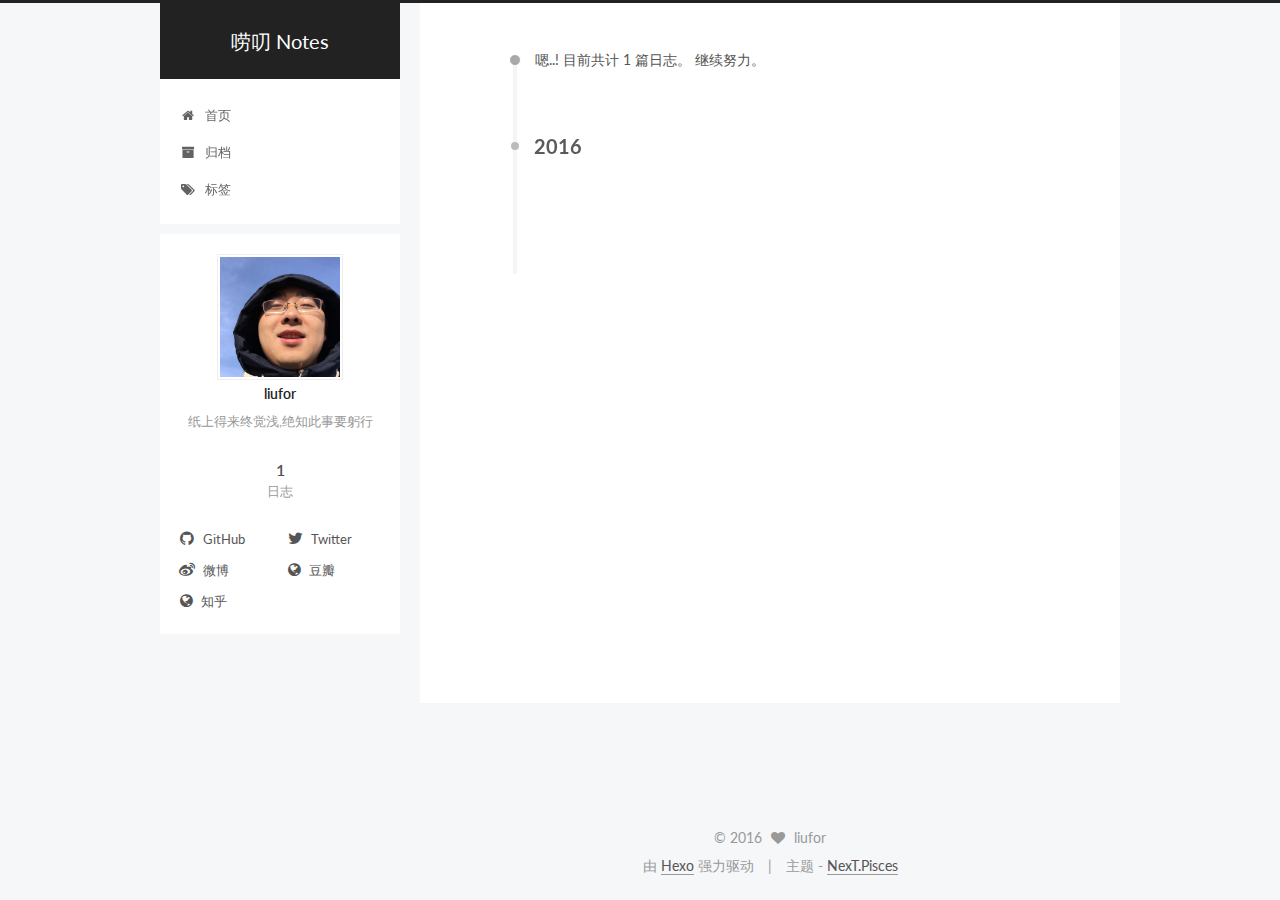
==== archives/index.html @ 779948fc "Site updated: 2016-05-23 13:42:53" ====
<!doctype html>



  


<html class="theme-next pisces use-motion">
<head>
  <meta charset="UTF-8"/>
<meta http-equiv="X-UA-Compatible" content="IE=edge,chrome=1" />
<meta name="viewport" content="width=device-width, initial-scale=1, maximum-scale=1"/>



<meta http-equiv="Cache-Control" content="no-transform" />
<meta http-equiv="Cache-Control" content="no-siteapp" />












  
  
  <link href="/vendors/fancybox/source/jquery.fancybox.css?v=2.1.5" rel="stylesheet" type="text/css" />




  
  
  
  

  
    
    
  

  

  

  

  

  
    
    
    <link href="//fonts.googleapis.com/css?family=Lato:300,300italic,400,400italic,700,700italic&subset=latin,latin-ext" rel="stylesheet" type="text/css">
  






<link href="/vendors/font-awesome/css/font-awesome.min.css?v=4.4.0" rel="stylesheet" type="text/css" />

<link href="/css/main.css?v=5.0.1" rel="stylesheet" type="text/css" />


  <meta name="keywords" content="Hexo, NexT" />








  <link rel="shortcut icon" type="image/x-icon" href="/favicon.ico?v=5.0.1" />






<meta name="description" content="纸上得来终觉浅,绝知此事要躬行">
<meta property="og:type" content="website">
<meta property="og:title" content="唠叨 Notes">
<meta property="og:url" content="http://yoursite.com/archives/index.html">
<meta property="og:site_name" content="唠叨 Notes">
<meta property="og:description" content="纸上得来终觉浅,绝知此事要躬行">
<meta name="twitter:card" content="summary">
<meta name="twitter:title" content="唠叨 Notes">
<meta name="twitter:description" content="纸上得来终觉浅,绝知此事要躬行">



<script type="text/javascript" id="hexo.configuration">
  var NexT = window.NexT || {};
  var CONFIG = {
    scheme: 'Pisces',
    sidebar: {"position":"left","display":"post"},
    fancybox: true,
    motion: true,
    duoshuo: {
      userId: 0,
      author: '博主'
    }
  };
</script>

  <title> 归档 | 唠叨 Notes </title>
</head>

<body itemscope itemtype="http://schema.org/WebPage" lang="zh-Hans">

  










  
  
    
  

  <div class="container one-collumn sidebar-position-left  page-archive  ">
    <div class="headband"></div>

    <header id="header" class="header" itemscope itemtype="http://schema.org/WPHeader">
      <div class="header-inner"><div class="site-meta ">
  

  <div class="custom-logo-site-title">
    <a href="/"  class="brand" rel="start">
      <span class="logo-line-before"><i></i></span>
      <span class="site-title">唠叨 Notes</span>
      <span class="logo-line-after"><i></i></span>
    </a>
  </div>
  <p class="site-subtitle"></p>
</div>

<div class="site-nav-toggle">
  <button>
    <span class="btn-bar"></span>
    <span class="btn-bar"></span>
    <span class="btn-bar"></span>
  </button>
</div>

<nav class="site-nav">
  

  
    <ul id="menu" class="menu">
      
        
        <li class="menu-item menu-item-home">
          <a href="/" rel="section">
            
              <i class="menu-item-icon fa fa-fw fa-home"></i> <br />
            
            首页
          </a>
        </li>
      
        
        <li class="menu-item menu-item-archives">
          <a href="/archives" rel="section">
            
              <i class="menu-item-icon fa fa-fw fa-archive"></i> <br />
            
            归档
          </a>
        </li>
      
        
        <li class="menu-item menu-item-tags">
          <a href="/tags" rel="section">
            
              <i class="menu-item-icon fa fa-fw fa-tags"></i> <br />
            
            标签
          </a>
        </li>
      

      
    </ul>
  

  
</nav>

 </div>
    </header>

    <main id="main" class="main">
      <div class="main-inner">
        <div class="content-wrap">
          <div id="content" class="content">
            

  <section id="posts" class="posts-collapse">
    <span class="archive-move-on"></span>

    <span class="archive-page-counter">
      
      
      
        
      
      嗯..! 目前共计 1 篇日志。 继续努力。
    </span>

    

      
      
      

      
        
        <div class="collection-title">
          <h2 class="archive-year motion-element" id="archive-year-2016">2016</h2>
        </div>
      
      

      

  <article class="post post-type-normal" itemscope itemtype="http://schema.org/Article">
    <header class="post-header">

      <h1 class="post-title">
        
            <a class="post-title-link" href="/2016/05/23/hello-world/" itemprop="url">
              
                <span itemprop="name">Hello World</span>
              
            </a>
        
      </h1>

      <div class="post-meta">
        <time class="post-time" itemprop="dateCreated"
              datetime="2016-05-23T12:41:35+08:00"
              content="2016-05-23" >
          05-23
        </time>
      </div>

    </header>
  </article>



    

  </section>

  



          </div>
          


          

        </div>
        
          
  
  <div class="sidebar-toggle">
    <div class="sidebar-toggle-line-wrap">
      <span class="sidebar-toggle-line sidebar-toggle-line-first"></span>
      <span class="sidebar-toggle-line sidebar-toggle-line-middle"></span>
      <span class="sidebar-toggle-line sidebar-toggle-line-last"></span>
    </div>
  </div>

  <aside id="sidebar" class="sidebar">
    <div class="sidebar-inner">

      

      

      <section class="site-overview sidebar-panel  sidebar-panel-active ">
        <div class="site-author motion-element" itemprop="author" itemscope itemtype="http://schema.org/Person">
          <img class="site-author-image" itemprop="image"
               src="/images/avatar.jpg"
               alt="liufor" />
          <p class="site-author-name" itemprop="name">liufor</p>
          <p class="site-description motion-element" itemprop="description">纸上得来终觉浅,绝知此事要躬行</p>
        </div>
        <nav class="site-state motion-element">
          <div class="site-state-item site-state-posts">
            <a href="/archives">
              <span class="site-state-item-count">1</span>
              <span class="site-state-item-name">日志</span>
            </a>
          </div>

          

          

        </nav>

        

        <div class="links-of-author motion-element">
          
            
              <span class="links-of-author-item">
                <a href="https://github.com/liufor" target="_blank" title="GitHub">
                  
                    <i class="fa fa-fw fa-github"></i>
                  
                  GitHub
                </a>
              </span>
            
              <span class="links-of-author-item">
                <a href="https://twitter.com/liujunhong" target="_blank" title="Twitter">
                  
                    <i class="fa fa-fw fa-twitter"></i>
                  
                  Twitter
                </a>
              </span>
            
              <span class="links-of-author-item">
                <a href="http://weibo.com/liufor" target="_blank" title="微博">
                  
                    <i class="fa fa-fw fa-weibo"></i>
                  
                  微博
                </a>
              </span>
            
              <span class="links-of-author-item">
                <a href="http://douban.com/people/liufor" target="_blank" title="豆瓣">
                  
                    <i class="fa fa-fw fa-globe"></i>
                  
                  豆瓣
                </a>
              </span>
            
              <span class="links-of-author-item">
                <a href="http://www.zhihu.com/people/liufor" target="_blank" title="知乎">
                  
                    <i class="fa fa-fw fa-globe"></i>
                  
                  知乎
                </a>
              </span>
            
          
        </div>

        
        

        
        

      </section>

      

    </div>
  </aside>


        
      </div>
    </main>

    <footer id="footer" class="footer">
      <div class="footer-inner">
        <div class="copyright" >
  
  &copy; 
  <span itemprop="copyrightYear">2016</span>
  <span class="with-love">
    <i class="fa fa-heart"></i>
  </span>
  <span class="author" itemprop="copyrightHolder">liufor</span>
</div>

<div class="powered-by">
  由 <a class="theme-link" href="http://hexo.io">Hexo</a> 强力驱动
</div>

<div class="theme-info">
  主题 -
  <a class="theme-link" href="https://github.com/iissnan/hexo-theme-next">
    NexT.Pisces
  </a>
</div>

        

        
      </div>
    </footer>

    <div class="back-to-top">
      <i class="fa fa-arrow-up"></i>
    </div>
  </div>

  

<script type="text/javascript">
  if (Object.prototype.toString.call(window.Promise) !== '[object Function]') {
    window.Promise = null;
  }
</script>









  



  
  <script type="text/javascript" src="/vendors/jquery/index.js?v=2.1.3"></script>

  
  <script type="text/javascript" src="/vendors/fastclick/lib/fastclick.min.js?v=1.0.6"></script>

  
  <script type="text/javascript" src="/vendors/jquery_lazyload/jquery.lazyload.js?v=1.9.7"></script>

  
  <script type="text/javascript" src="/vendors/velocity/velocity.min.js?v=1.2.1"></script>

  
  <script type="text/javascript" src="/vendors/velocity/velocity.ui.min.js?v=1.2.1"></script>

  
  <script type="text/javascript" src="/vendors/fancybox/source/jquery.fancybox.pack.js?v=2.1.5"></script>


  


  <script type="text/javascript" src="/js/src/utils.js?v=5.0.1"></script>

  <script type="text/javascript" src="/js/src/motion.js?v=5.0.1"></script>



  
  


  <script type="text/javascript" src="/js/src/affix.js?v=5.0.1"></script>

  <script type="text/javascript" src="/js/src/schemes/pisces.js?v=5.0.1"></script>



  
  
    <script type="text/javascript" id="motion.page.archive">
      $('.archive-year').velocity('transition.slideLeftIn');
    </script>
  


  


  <script type="text/javascript" src="/js/src/bootstrap.js?v=5.0.1"></script>



  

  
    
  

  <script type="text/javascript">
    var duoshuoQuery = {short_name:"liufor"};
    (function() {
      var ds = document.createElement('script');
      ds.type = 'text/javascript';ds.async = true;
      ds.id = 'duoshuo-script';
      ds.src = (document.location.protocol == 'https:' ? 'https:' : 'http:') + '//static.duoshuo.com/embed.js';
      ds.charset = 'UTF-8';
      (document.getElementsByTagName('head')[0]
      || document.getElementsByTagName('body')[0]).appendChild(ds);
    })();
  </script>

  
    
  





  
  
  

  

  
  <script src="https://cdn1.lncld.net/static/js/av-core-mini-0.6.1.js"></script>
  <script>AV.initialize("e6efwPnNE2rnSgEHkkQejJcp-gzGzoHsz", "sFxfyaEpUtBi0nW5yn5SyYTb");</script>
  <script>
    function showTime(Counter) {
      var query = new AV.Query(Counter);
      var entries = [];
      var $visitors = $(".leancloud_visitors");

      $visitors.each(function () {
        entries.push( $(this).attr("id").trim() );
      });

      query.containedIn('url', entries);
      query.find()
        .done(function (results) {
          var COUNT_CONTAINER_REF = '.leancloud-visitors-count';

          if (results.length === 0) {
            $visitors.find(COUNT_CONTAINER_REF).text(0);
            return;
          }

          for (var i = 0; i < results.length; i++) {
            var item = results[i];
            var url = item.get('url');
            var time = item.get('time');
            var element = document.getElementById(url);

            $(element).find(COUNT_CONTAINER_REF).text(time);
          }
        })
        .fail(function (object, error) {
          console.log("Error: " + error.code + " " + error.message);
        });
    }

    function addCount(Counter) {
      var $visitors = $(".leancloud_visitors");
      var url = $visitors.attr('id').trim();
      var title = $visitors.attr('data-flag-title').trim();
      var query = new AV.Query(Counter);

      query.equalTo("url", url);
      query.find({
        success: function(results) {
          if (results.length > 0) {
            var counter = results[0];
            counter.fetchWhenSave(true);
            counter.increment("time");
            counter.save(null, {
              success: function(counter) {
                var $element = $(document.getElementById(url));
                $element.find('.leancloud-visitors-count').text(counter.get('time'));
              },
              error: function(counter, error) {
                console.log('Failed to save Visitor num, with error message: ' + error.message);
              }
            });
          } else {
            var newcounter = new Counter();
            /* Set ACL */
            var acl = new AV.ACL();
            acl.setPublicReadAccess(true);
            acl.setPublicWriteAccess(true);
            newcounter.setACL(acl);
            /* End Set ACL */
            newcounter.set("title", title);
            newcounter.set("url", url);
            newcounter.set("time", 1);
            newcounter.save(null, {
              success: function(newcounter) {
                var $element = $(document.getElementById(url));
                $element.find('.leancloud-visitors-count').text(newcounter.get('time'));
              },
              error: function(newcounter, error) {
                console.log('Failed to create');
              }
            });
          }
        },
        error: function(error) {
          console.log('Error:' + error.code + " " + error.message);
        }
      });
    }

    $(function() {
      var Counter = AV.Object.extend("Counter");
      if ($('.leancloud_visitors').length == 1) {
        addCount(Counter);
      } else if ($('.post-title-link').length > 1) {
        showTime(Counter);
      }
    });
  </script>



  

</body>
</html>
---- css/main.css ----
/* normalize.css v3.0.2 | MIT License | git.io/normalize */
html {
  font-family: sans-serif; /* 1 */
  -ms-text-size-adjust: 100%; /* 2 */
  -webkit-text-size-adjust: 100%; /* 2 */
}
body {
  margin: 0;
}
article,
aside,
details,
figcaption,
figure,
footer,
header,
hgroup,
main,
menu,
nav,
section,
summary {
  display: block;
}
audio,
canvas,
progress,
video {
  display: inline-block; /* 1 */
  vertical-align: baseline; /* 2 */
}
audio:not([controls]) {
  display: none;
  height: 0;
}
[hidden],
template {
  display: none;
}
a {
  background-color: transparent;
}
a:active,
a:hover {
  outline: 0;
}
abbr[title] {
  border-bottom: 1px dotted;
}
b,
strong {
  font-weight: bold;
}
dfn {
  font-style: italic;
}
h1 {
  font-size: 2em;
  margin: 0.67em 0;
}
mark {
  background: #ff0;
  color: #000;
}
small {
  font-size: 80%;
}
sub,
sup {
  font-size: 75%;
  line-height: 0;
  position: relative;
  vertical-align: baseline;
}
sup {
  top: -0.5em;
}
sub {
  bottom: -0.25em;
}
img {
  border: 0;
}
svg:not(:root) {
  overflow: hidden;
}
figure {
  margin: 1em 40px;
}
hr {
  -moz-box-sizing: content-box;
  box-sizing: content-box;
  height: 0;
}
pre {
  overflow: auto;
}
code,
kbd,
pre,
samp {
  font-family: monospace, monospace;
  font-size: 1em;
}
button,
input,
optgroup,
select,
textarea {
  color: inherit; /* 1 */
  font: inherit; /* 2 */
  margin: 0; /* 3 */
}
button {
  overflow: visible;
}
button,
select {
  text-transform: none;
}
button,
html input[type="button"],
input[type="reset"],
input[type="submit"] {
  -webkit-appearance: button; /* 2 */
  cursor: pointer; /* 3 */
}
button[disabled],
html input[disabled] {
  cursor: default;
}
button::-moz-focus-inner,
input::-moz-focus-inner {
  border: 0;
  padding: 0;
}
input {
  line-height: normal;
}
input[type="checkbox"],
input[type="radio"] {
  box-sizing: border-box; /* 1 */
  padding: 0; /* 2 */
}
input[type="number"]::-webkit-inner-spin-button,
input[type="number"]::-webkit-outer-spin-button {
  height: auto;
}
input[type="search"] {
  -webkit-appearance: textfield; /* 1 */
  -moz-box-sizing: content-box;
  -webkit-box-sizing: content-box; /* 2 */
  box-sizing: content-box;
}
input[type="search"]::-webkit-search-cancel-button,
input[type="search"]::-webkit-search-decoration {
  -webkit-appearance: none;
}
fieldset {
  border: 1px solid #c0c0c0;
  margin: 0 2px;
  padding: 0.35em 0.625em 0.75em;
}
legend {
  border: 0; /* 1 */
  padding: 0; /* 2 */
}
textarea {
  overflow: auto;
}
optgroup {
  font-weight: bold;
}
table {
  border-collapse: collapse;
  border-spacing: 0;
}
td,
th {
  padding: 0;
}
::selection {
  background: #262a30;
  color: #fff;
}
body {
  position: relative;
  font-family: 'Lato', "PingFang SC", "Microsoft YaHei", sans-serif;
  font-size: 14px;
  line-height: 2;
  color: #555;
  background: #fff;
}
@media (max-width: 767px) {
  body {
    padding-right: 0 !important;
  }
}
@media (min-width: 768px) and (max-width: 991px) {
  body {
    padding-right: 0 !important;
  }
}
@media (min-width: 1600px) {
  body {
    font-size: 16px;
  }
}
h1,
h2,
h3,
h4,
h5,
h6 {
  margin: 0;
  padding: 0;
  font-weight: bold;
  line-height: 1.5;
  font-family: 'Lato', "PingFang SC", "Microsoft YaHei", sans-serif;
}
h2,
h3,
h4,
h5,
h6 {
  margin: 20px 0 15px;
}
h1 {
  font-size: 22px;
}
@media (max-width: 767px) {
  h1 {
    font-size: 18px;
  }
}
h2 {
  font-size: 20px;
}
@media (max-width: 767px) {
  h2 {
    font-size: 16px;
  }
}
h3 {
  font-size: 18px;
}
@media (max-width: 767px) {
  h3 {
    font-size: 14px;
  }
}
h4 {
  font-size: 16px;
}
@media (max-width: 767px) {
  h4 {
    font-size: 12px;
  }
}
h5 {
  font-size: 14px;
}
@media (max-width: 767px) {
  h5 {
    font-size: 10px;
  }
}
h6 {
  font-size: 12px;
}
@media (max-width: 767px) {
  h6 {
    font-size: 8px;
  }
}
p {
  margin: 0 0 25px 0;
}
a {
  color: #555;
  text-decoration: none;
  border-bottom: 1px solid #999;
  word-wrap: break-word;
}
a:hover {
  color: #222;
  border-bottom-color: #222;
}
ul {
  list-style: none;
}
blockquote {
  margin: 0;
  padding: 0;
}
img {
  display: block;
  margin: auto;
  max-width: 100%;
  height: auto;
}
hr {
  margin: 40px 0;
  height: 3px;
  border: none;
  background-color: #ddd;
  background-image: repeating-linear-gradient(-45deg, #fff, #fff 4px, transparent 4px, transparent 8px);
}
blockquote {
  padding: 0 15px;
  color: #666;
  border-left: 4px solid #ddd;
}
blockquote cite::before {
  content: "-";
  padding: 0 5px;
}
dt {
  font-weight: 700;
}
dd {
  margin: 0;
  padding: 0;
}
.text-left {
  text-align: left;
}
.text-center {
  text-align: center;
}
.text-right {
  text-align: right;
}
.text-justify {
  text-align: justify;
}
.text-nowrap {
  white-space: nowrap;
}
.text-lowercase {
  text-transform: lowercase;
}
.text-uppercase {
  text-transform: uppercase;
}
.text-capitalize {
  text-transform: capitalize;
}
.center-block {
  display: block;
  margin-left: auto;
  margin-right: auto;
}
.clearfix:before,
.clearfix:after {
  content: " ";
  display: table;
}
.clearfix:after {
  clear: both;
}
.pullquote {
  width: 45%;
}
.pullquote.left {
  float: left;
  margin-left: 5px;
  margin-right: 10px;
}
.pullquote.right {
  float: right;
  margin-left: 10px;
  margin-right: 5px;
}
.affix.affix.affix {
  position: fixed;
}
.translation {
  margin-top: -20px;
  font-size: 14px;
  color: #999;
}
.scrollbar-measure {
  width: 100px;
  height: 100px;
  overflow: scroll;
  position: absolute;
  top: -9999px;
}
.use-motion .motion-element {
  opacity: 0;
}
#local-search-input {
  padding: 3px;
  border: none;
  text-indent: 14px;
  border-radius: 0;
  width: 140px;
  outline: none;
  border-bottom: 1px solid #999;
  background: inherit;
  opacity: 0.5;
}
#local-search-input:focus {
  opacity: 1;
}
.search-icon {
  position: absolute;
  top: 9px;
}
table {
  margin: 20px 0;
  width: 100%;
  border-collapse: collapse;
  border-spacing: 0;
  border: 1px solid #ddd;
  font-size: 14px;
  table-layout: fixed;
  word-wrap: break-all;
}
table>tbody>tr:nth-of-type(odd) {
  background-color: #f9f9f9;
}
table>tbody>tr:hover {
  background-color: #f5f5f5;
}
caption,
th,
td {
  padding: 8px;
  text-align: left;
  vertical-align: middle;
  font-weight: normal;
}
th,
td {
  border-bottom: 3px solid #ddd;
  border-right: 1px solid #eee;
}
th {
  padding-bottom: 10px;
  font-weight: 700;
}
td {
  border-bottom-width: 1px;
}
html,
body {
  height: 100%;
}
.container {
  position: relative;
  min-height: 100%;
}
.header-inner {
  margin: 0 auto;
  padding: 100px 0 70px;
  width: 700px;
}
@media (min-width: 1600px) {
  .container .header-inner {
    width: 900px;
  }
}
.main {
  padding-bottom: 150px;
}
.main-inner {
  margin: 0 auto;
  width: 700px;
}
@media (min-width: 1600px) {
  .container .main-inner {
    width: 900px;
  }
}
.footer {
  position: absolute;
  left: 0;
  bottom: 0;
  width: 100%;
  min-height: 50px;
}
.footer-inner {
  box-sizing: border-box;
  margin: 20px auto;
  width: 700px;
}
@media (min-width: 1600px) {
  .container .footer-inner {
    width: 900px;
  }
}
pre,
.highlight {
  overflow: auto;
  margin: 20px 0;
  padding: 15px;
  font-size: 13px;
  color: #4d4d4c;
  background: #f7f7f7;
  line-height: 1.6;
}
pre,
code {
  font-family: consolas, Menlo, "PingFang SC", "Microsoft YaHei", monospace;
}
code {
  padding: 2px 4px;
  word-break: break-all;
  color: #555;
  background: #eee;
  border-radius: 4px;
  font-size: 13px;
}
pre code {
  padding: 0;
  color: #4d4d4c;
  background: none;
  text-shadow: none;
}
.highlight pre {
  border: none;
  margin: 0;
  padding: 1px;
}
.highlight table {
  margin: 0;
  width: auto;
  border: none;
}
.highlight td {
  border: none;
  padding: 0;
}
.highlight figcaption {
  font-size: 1em;
  color: #4d4d4c;
  line-height: 1em;
  margin-bottom: 1em;
}
.highlight figcaption:before,
.highlight figcaption:after {
  content: " ";
  display: table;
}
.highlight figcaption:after {
  clear: both;
}
.highlight figcaption a {
  float: right;
  color: #4d4d4c;
}
.highlight figcaption a:hover {
  border-bottom-color: #4d4d4c;
}
.highlight .gutter pre {
  color: #666;
  text-align: right;
  padding-right: 20px;
}
.highlight .line {
  height: 20px;
}
.gist table {
  width: auto;
}
.gist table td {
  border: none;
}
pre .comment {
  color: #8e908c;
}
pre .variable,
pre .attribute,
pre .tag,
pre .regexp,
pre .ruby .constant,
pre .xml .tag .title,
pre .xml .pi,
pre .xml .doctype,
pre .html .doctype,
pre .css .id,
pre .css .class,
pre .css .pseudo {
  color: #c82829;
}
pre .number,
pre .preprocessor,
pre .built_in,
pre .literal,
pre .params,
pre .constant,
pre .command {
  color: #f5871f;
}
pre .ruby .class .title,
pre .css .rules .attribute,
pre .string,
pre .value,
pre .inheritance,
pre .header,
pre .ruby .symbol,
pre .xml .cdata,
pre .special,
pre .number,
pre .formula {
  color: #718c00;
}
pre .title,
pre .css .hexcolor {
  color: #3e999f;
}
pre .function,
pre .python .decorator,
pre .python .title,
pre .ruby .function .title,
pre .ruby .title .keyword,
pre .perl .sub,
pre .javascript .title,
pre .coffeescript .title {
  color: #4271ae;
}
pre .keyword,
pre .javascript .function {
  color: #8959a8;
}
.full-image.full-image.full-image {
  border: none;
  max-width: 100%;
  width: auto;
  margin: 20px auto;
}
@media (min-width: 992px) {
  .full-image.full-image.full-image {
    max-width: none;
    width: 126%;
    margin: 0 -13%;
  }
}
.blockquote-center,
.page-home .post-type-quote blockquote,
.page-post-detail .post-type-quote blockquote {
  position: relative;
  margin: 40px 0;
  padding: 0;
  border-left: none;
  text-align: center;
}
.blockquote-center::before,
.page-home .post-type-quote blockquote::before,
.page-post-detail .post-type-quote blockquote::before,
.blockquote-center::after,
.page-home .post-type-quote blockquote::after,
.page-post-detail .post-type-quote blockquote::after {
  position: absolute;
  content: ' ';
  display: block;
  width: 100%;
  height: 24px;
  opacity: 0.2;
  background-repeat: no-repeat;
  background-position: 0 -6px;
  background-size: 22px 22px;
}
.blockquote-center::before,
.page-home .post-type-quote blockquote::before,
.page-post-detail .post-type-quote blockquote::before {
  top: -20px;
  background-image: url("../images/quote-l.svg");
  border-top: 1px solid #ccc;
}
.blockquote-center::after,
.page-home .post-type-quote blockquote::after,
.page-post-detail .post-type-quote blockquote::after {
  bottom: -20px;
  background-image: url("../images/quote-r.svg");
  border-bottom: 1px solid #ccc;
  background-position: 100% 8px;
}
.blockquote-center p,
.page-home .post-type-quote blockquote p,
.page-post-detail .post-type-quote blockquote p,
.blockquote-center div,
.page-home .post-type-quote blockquote div,
.page-post-detail .post-type-quote blockquote div {
  text-align: center;
}
.post .post-body .group-picture img {
  box-sizing: border-box;
  padding: 0 3px;
  border: none;
}
.post .group-picture-row {
  overflow: hidden;
  margin-top: 6px;
}
.post .group-picture-row:first-child {
  margin-top: 0;
}
.post .group-picture-column {
  float: left;
}
.page-post-detail .post-body .group-picture-column {
  float: none;
  margin-top: 10px;
  width: auto !important;
}
.page-post-detail .post-body .group-picture-column img {
  margin: 0 auto;
}
.page-archive .group-picture-container {
  overflow: hidden;
}
.page-archive .group-picture-row {
  float: left;
}
.page-archive .group-picture-row:first-child {
  margin-top: 6px;
}
.page-archive .group-picture-column {
  max-width: 150px;
  max-height: 150px;
}
.btn {
  display: inline-block;
  padding: 0 20px;
  font-size: 14px;
  color: #fff;
  background: #222;
  border: 2px solid #555;
  text-decoration: none;
  border-radius: 0;
  transition-property: background-color;
  transition-duration: 0.2s;
  transition-timing-function: ease-in-out;
  transition-delay: 0s;
}
.btn:hover,
.post-more-link .btn:hover {
  border-color: #222;
  color: #fff;
  background: #222;
}
.btn-bar {
  display: block;
  width: 22px;
  height: 2px;
  background: #555;
  border-radius: 1px;
}
.btn-bar+.btn-bar {
  margin-top: 4px;
}
.pagination {
  margin: 120px 0 40px;
  text-align: center;
  border-top: 1px solid #eee;
}
.page-number-basic,
.pagination .prev,
.pagination .next,
.pagination .page-number,
.pagination .space {
  display: inline-block;
  position: relative;
  top: -1px;
  margin: 0 10px;
  padding: 0 10px;
  line-height: 30px;
}
@media (max-width: 767px) {
  .page-number-basic,
  .pagination .prev,
  .pagination .next,
  .pagination .page-number,
  .pagination .space {
    margin: 0 5px;
  }
}
.pagination .prev,
.pagination .next,
.pagination .page-number {
  border-bottom: 0;
  border-top: 1px solid #eee;
  transition-property: border-color;
  transition-duration: 0.2s;
  transition-timing-function: ease-in-out;
  transition-delay: 0s;
}
.pagination .prev:hover,
.pagination .next:hover,
.pagination .page-number:hover {
  border-top-color: #222;
}
.pagination .space {
  padding: 0;
  margin: 0;
}
.pagination .prev {
  margin-left: 0;
}
.pagination .next {
  margin-right: 0;
}
.pagination .page-number.current {
  color: #fff;
  background: #ccc;
  border-top-color: #ccc;
}
@media (max-width: 767px) {
  .pagination {
    border-top: none;
  }
  .pagination .prev,
  .pagination .next,
  .pagination .page-number {
    margin-bottom: 10px;
    border-top: 0;
    border-bottom: 1px solid #eee;
  }
  .pagination .prev:hover,
  .pagination .next:hover,
  .pagination .page-number:hover {
    border-bottom-color: #222;
  }
}
.comments {
  margin: 60px 20px 0;
}
.tag-cloud {
  text-align: center;
}
.tag-cloud a {
  display: inline-block;
  margin: 10px;
}
.back-to-top {
  box-sizing: border-box;
  position: fixed;
  bottom: -100px;
  right: 50px;
  z-index: 1050;
  padding: 0 6px;
  width: 25px;
  background: #222;
  font-size: 12px;
  opacity: 0.6;
  color: #fff;
  cursor: pointer;
  text-align: center;
  -webkit-transform: translateZ(0);
  transition-property: bottom;
  transition-duration: 0.2s;
  transition-timing-function: ease-in-out;
  transition-delay: 0s;
}
@media (max-width: 767px) {
  .back-to-top {
    display: none;
  }
}
@media (min-width: 768px) and (max-width: 991px) {
  .back-to-top {
    display: none;
  }
}
.back-to-top.back-to-top-on {
  bottom: 40px;
}
.header {
  background: #fff;
}
.header-inner {
  position: relative;
}
.headband {
  height: 3px;
  background: #222;
}
.site-meta {
  margin: 0;
  text-align: center;
}
@media (max-width: 767px) {
  .site-meta {
    text-align: center;
  }
}
.brand {
  position: relative;
  display: inline-block;
  padding: 0 40px;
  color: #fff;
  background: #222;
  border-bottom: none;
}
.brand:hover {
  color: #fff;
}
.logo {
  display: inline-block;
  margin-right: 5px;
  line-height: 36px;
  vertical-align: top;
}
.site-title {
  display: inline-block;
  vertical-align: top;
  line-height: 36px;
  font-size: 20px;
  font-weight: normal;
  font-family: 'Lato', "PingFang SC", "Microsoft YaHei", sans-serif;
}
.site-subtitle {
  margin-top: 10px;
  font-size: 13px;
  color: #ddd;
}
.use-motion .brand {
  opacity: 0;
}
.use-motion .logo,
.use-motion .site-title,
.use-motion .site-subtitle {
  opacity: 0;
  position: relative;
  top: -10px;
}
.site-nav-toggle {
  display: none;
  position: absolute;
  top: 10px;
  left: 10px;
}
@media (max-width: 767px) {
  .site-nav-toggle {
    display: block;
  }
}
.site-nav-toggle button {
  margin-top: 2px;
  padding: 9px 10px;
  background: transparent;
  border: none;
}
@media (max-width: 767px) {
  .site-nav {
    display: none;
    margin: 0 -10px;
    padding: 0 10px;
    clear: both;
    border-top: 1px solid #ddd;
  }
}
@media (min-width: 768px) and (max-width: 991px) {
  .site-nav {
    display: block !important;
  }
}
@media (min-width: 992px) {
  .site-nav {
    display: block !important;
  }
}
.menu {
  margin-top: 20px;
  padding-left: 0;
  text-align: center;
}
.menu .menu-item {
  display: inline-block;
  margin: 0 10px;
}
@media screen and (max-width: 767px) {
  .menu .menu-item {
    margin-top: 10px;
  }
}
.menu .menu-item a {
  display: block;
  font-size: 13px;
  text-transform: capitalize;
  line-height: inherit;
  border-bottom: 1px solid transparent;
  transition-property: border-color;
  transition-duration: 0.2s;
  transition-timing-function: ease-in-out;
  transition-delay: 0s;
}
.menu .menu-item a:hover,
.menu-item-active a {
  border-bottom-color: #222;
}
.menu .menu-item .fa {
  margin-right: 5px;
}
.use-motion .menu-item {
  opacity: 0;
}
.post-body {
  font-family: 'Lato', "PingFang SC", "Microsoft YaHei", sans-serif;
}
@media (max-width: 767px) {
  .post-body {
    word-break: break-word;
  }
}
.post-body .fancybox img {
  display: block !important;
  margin: 0 auto;
  cursor: pointer;
  cursor: zoom-in;
  cursor: -webkit-zoom-in;
}
.post-body .image-caption,
.post-body .figure .caption {
  margin: 10px auto 15px;
  text-align: center;
  font-size: 14px;
  color: #999;
  font-weight: bold;
  line-height: 1;
}
.post-sticky-flag {
  display: inline-block;
  font-size: 16px;
  -ms-transform: rotate(30deg);
  -webkit-transform: rotate(30deg);
  -moz-transform: rotate(30deg);
  -ms-transform: rotate(30deg);
  -o-transform: rotate(30deg);
  transform: rotate(30deg);
}
.posts-expand {
  padding-top: 40px;
}
@media (max-width: 767px) {
  .posts-expand {
    margin: 0 20px;
  }
  .post-body pre,
  .post-body .highlight {
    padding: 10px;
  }
  .post-body pre .gutter pre,
  .post-body .highlight .gutter pre {
    padding-right: 10px;
  }
}
@media (min-width: 992px) {
  .posts-expand .post-body {
    text-align: justify;
  }
}
.posts-expand .post-body h2,
.posts-expand .post-body h3,
.posts-expand .post-body h4,
.posts-expand .post-body h5,
.posts-expand .post-body h6 {
  padding-top: 10px;
}
.posts-expand .post-body h2 .header-anchor,
.posts-expand .post-body h3 .header-anchor,
.posts-expand .post-body h4 .header-anchor,
.posts-expand .post-body h5 .header-anchor,
.posts-expand .post-body h6 .header-anchor {
  float: right;
  margin-left: 10px;
  color: #ccc;
  border-bottom-style: none;
  visibility: hidden;
}
.posts-expand .post-body h2 .header-anchor:hover,
.posts-expand .post-body h3 .header-anchor:hover,
.posts-expand .post-body h4 .header-anchor:hover,
.posts-expand .post-body h5 .header-anchor:hover,
.posts-expand .post-body h6 .header-anchor:hover {
  color: inherit;
}
.posts-expand .post-body h2:hover .header-anchor,
.posts-expand .post-body h3:hover .header-anchor,
.posts-expand .post-body h4:hover .header-anchor,
.posts-expand .post-body h5:hover .header-anchor,
.posts-expand .post-body h6:hover .header-anchor {
  visibility: visible;
}
.posts-expand .post-body ul li {
  list-style: circle;
}
.posts-expand .post-body img {
  box-sizing: border-box;
  margin: auto;
  padding: 3px;
  border: 1px solid #ddd;
}
.posts-expand .fancybox img {
  margin: 0 auto;
}
@media (max-width: 767px) {
  .posts-collapse {
    margin: 0 20px;
  }
  .posts-collapse .post-title,
  .posts-collapse .post-meta {
    display: block;
    width: auto;
    text-align: left;
  }
}
.posts-collapse {
  position: relative;
  z-index: 1010;
  margin-left: 55px;
}
.posts-collapse::after {
  content: " ";
  position: absolute;
  top: 20px;
  left: 0;
  margin-left: -2px;
  width: 4px;
  height: 100%;
  background: #f5f5f5;
  z-index: -1;
}
@media (max-width: 767px) {
  .posts-collapse {
    margin: 0 20px;
  }
}
.posts-collapse .collection-title {
  position: relative;
  margin: 60px 0;
}
.posts-collapse .collection-title h2 {
  margin-left: 20px;
}
.posts-collapse .collection-title small {
  color: #bbb;
}
.posts-collapse .collection-title::before {
  content: " ";
  position: absolute;
  left: 0;
  top: 50%;
  margin-left: -4px;
  margin-top: -4px;
  width: 8px;
  height: 8px;
  background: #bbb;
  border-radius: 50%;
}
.posts-collapse .post {
  margin: 30px 0;
}
.posts-collapse .post-header {
  position: relative;
  transition-duration: 0.2s;
  transition-timing-function: ease-in-out;
  transition-delay: 0s;
  transition-property: border;
  border-bottom: 1px dashed #ccc;
}
.posts-collapse .post-header::before {
  content: " ";
  position: absolute;
  left: 0;
  top: 12px;
  width: 6px;
  height: 6px;
  margin-left: -4px;
  background: #bbb;
  border-radius: 50%;
  border: 1px solid #fff;
  transition-duration: 0.2s;
  transition-timing-function: ease-in-out;
  transition-delay: 0s;
  transition-property: background;
}
.posts-collapse .post-header:hover {
  border-bottom-color: #666;
}
.posts-collapse .post-header:hover::before {
  background: #222;
}
.posts-collapse .post-meta {
  position: absolute;
  font-size: 12px;
  left: 20px;
  top: 5px;
}
.posts-collapse .post-comments-count {
  display: none;
}
.posts-collapse .post-title {
  margin-left: 60px;
  font-size: 16px;
  font-weight: normal;
  line-height: inherit;
}
.posts-collapse .post-title::after {
  margin-left: 3px;
  opacity: 0.6;
}
.posts-collapse .post-title a {
  color: #666;
  border-bottom: none;
}
.page-home .post-type-quote .post-header,
.page-post-detail .post-type-quote .post-header,
.page-home .post-type-quote .post-tags,
.page-post-detail .post-type-quote .post-tags {
  display: none;
}
.posts-expand .post-title {
  font-size: 26px;
  text-align: center;
  word-break: break-word;
  font-weight: 300;
}
@media (max-width: 767px) {
  .posts-expand .post-title {
    font-size: 22px;
  }
}
.posts-expand .post-title-link {
  display: inline-block;
  position: relative;
  color: #555;
  border-bottom: none;
  line-height: 1.2;
  vertical-align: top;
}
.posts-expand .post-title-link::before {
  content: "";
  position: absolute;
  width: 100%;
  height: 2px;
  bottom: 0;
  left: 0;
  background-color: #000;
  visibility: hidden;
  -webkit-transform: scaleX(0);
  -moz-transform: scaleX(0);
  -ms-transform: scaleX(0);
  -o-transform: scaleX(0);
  transform: scaleX(0);
  transition-duration: 0.2s;
  transition-timing-function: ease-in-out;
  transition-delay: 0s;
}
.posts-expand .post-title-link:hover::before {
  visibility: visible;
  -webkit-transform: scaleX(1);
  -moz-transform: scaleX(1);
  -ms-transform: scaleX(1);
  -o-transform: scaleX(1);
  transform: scaleX(1);
}
.posts-expand .post-title-link .fa {
  font-size: 16px;
}
.posts-expand .post-meta {
  margin: 3px 0 60px 0;
  color: #999;
  font-family: 'Lato', "PingFang SC", "Microsoft YaHei", sans-serif;
  font-size: 12px;
  text-align: center;
}
.posts-expand .post-meta .post-category-list {
  display: inline-block;
  margin: 0;
  padding: 3px;
}
.posts-expand .post-meta .post-category-list-link {
  color: #999;
}
.post-meta-item-icon {
  display: none;
  margin-right: 3px;
}
@media (min-width: 768px) and (max-width: 991px) {
  .post-meta-item-icon {
    display: inline-block;
  }
}
@media (max-width: 767px) {
  .post-meta-item-icon {
    display: inline-block;
  }
}
@media (min-width: 768px) and (max-width: 991px) {
  .post-meta-item-text {
    display: none;
  }
}
@media (max-width: 767px) {
  .post-meta-item-text {
    display: none;
  }
}
@media (max-width: 767px) {
  .posts-expand .post-comments-count {
    display: none;
  }
}
.post-more-link {
  margin-top: 50px;
}
.post-more-link .btn {
  color: #555;
  font-size: 14px;
  background: #fff;
  border-radius: 2px;
  line-height: 2;
}
.posts-expand .post-tags {
  margin-top: 40px;
  text-align: center;
}
.posts-expand .post-tags a {
  display: inline-block;
  margin-right: 10px;
  font-size: 13px;
}
.post-nav {
  overflow: hidden;
  margin-top: 60px;
  padding: 10px;
  white-space: nowrap;
  border-top: 1px solid #eee;
}
.post-nav-item {
  display: inline-block;
  width: 50%;
  white-space: normal;
}
.post-nav-item a {
  position: relative;
  display: inline-block;
  line-height: 25px;
  font-size: 14px;
  color: #555;
  border-bottom: none;
}
.post-nav-item a:hover {
  color: #222;
  border-bottom: none;
}
.post-nav-item a:active {
  top: 2px;
}
.post-nav-item a i {
  font-size: 12px;
}
.post-nav-prev {
  text-align: right;
}
.posts-expand .post-eof {
  display: block;
  margin: 80px auto 60px;
  width: 8%;
  height: 1px;
  background: #ccc;
  text-align: center;
}
.post:last-child .post-eof.post-eof.post-eof {
  display: none;
}
.post-gallery {
  display: table;
  table-layout: fixed;
  width: 100%;
  border-collapse: separate;
}
.post-gallery-row {
  display: table-row;
}
.post-gallery .post-gallery-img {
  display: table-cell;
  text-align: center;
  vertical-align: middle;
  border: none;
}
.post-gallery .post-gallery-img img {
  max-width: 100%;
  max-height: 100%;
  border: none;
}
.fancybox-close,
.fancybox-close:hover {
  border: none;
}
.sidebar {
  position: fixed;
  right: 0;
  top: 0;
  bottom: 0;
  width: 0;
  z-index: 1040;
  box-shadow: inset 0 2px 6px #000;
  background: #222;
  -webkit-transform: translateZ(0);
}
.sidebar a {
  color: #999;
  border-bottom-color: #555;
}
.sidebar a:hover {
  color: #eee;
}
@media (min-width: 768px) and (max-width: 991px) {
  .sidebar {
    display: none !important;
  }
}
@media (max-width: 767px) {
  .sidebar {
    display: none !important;
  }
}
.sidebar-inner {
  position: relative;
  padding: 20px 10px;
  color: #999;
  text-align: center;
}
.sidebar-toggle {
  position: fixed;
  right: 50px;
  bottom: 45px;
  width: 15px;
  height: 15px;
  padding: 5px;
  background: #222;
  line-height: 0;
  z-index: 1050;
  cursor: pointer;
  -webkit-transform: translateZ(0);
}
@media (min-width: 768px) and (max-width: 991px) {
  .sidebar-toggle {
    display: none;
  }
}
@media (max-width: 767px) {
  .sidebar-toggle {
    display: none;
  }
}
.sidebar-toggle-line {
  position: relative;
  display: inline-block;
  vertical-align: top;
  height: 2px;
  width: 100%;
  background: #fff;
  margin-top: 3px;
}
.sidebar-toggle-line:first-child {
  margin-top: 0;
}
.site-author-image {
  display: block;
  margin: 0 auto;
  padding: 2px;
  max-width: 120px;
  height: auto;
  border: 1px solid #eee;
}
.site-author-name {
  margin: 0;
  text-align: center;
  color: #222;
  font-weight: 600;
}
.site-description {
  margin-top: 0;
  text-align: center;
  font-size: 13px;
  color: #999;
}
.site-state {
  overflow: hidden;
  line-height: 1.4;
  white-space: nowrap;
  text-align: center;
}
.site-state-item {
  display: inline-block;
  padding: 0 15px;
  border-left: 1px solid #eee;
}
.site-state-item:first-child {
  border-left: none;
}
.site-state-item a {
  border-bottom: none;
}
.site-state-item-count {
  display: block;
  text-align: center;
  color: inherit;
  font-weight: 600;
  font-size: 16px;
}
.site-state-item-name {
  font-size: 13px;
  color: #999;
}
.feed-link {
  margin-top: 20px;
}
.feed-link a {
  display: inline-block;
  padding: 0 15px;
  color: #fc6423;
  border: 1px solid #fc6423;
  border-radius: 4px;
}
.feed-link a i {
  color: #fc6423;
  font-size: 14px;
}
.feed-link a:hover {
  color: #fff;
  background: #fc6423;
}
.feed-link a:hover i {
  color: #fff;
}
.links-of-author {
  margin-top: 20px;
}
.links-of-author a {
  display: inline-block;
  vertical-align: middle;
  margin-right: 10px;
  margin-bottom: 10px;
  border-bottom-color: #555;
  font-size: 13px;
}
.links-of-author a:before {
  display: inline-block;
  vertical-align: middle;
  margin-right: 3px;
  content: " ";
  width: 4px;
  height: 4px;
  border-radius: 50%;
  background: #d0ff60;
}
.links-of-blogroll {
  font-size: 13px;
}
.links-of-blogroll-title {
  margin-top: 20px;
  font-size: 14px;
  font-weight: 600;
}
.links-of-blogroll-list {
  margin: 0;
  padding: 0;
}
.links-of-blogroll-item {
  padding: 2px 10px;
}
.sidebar-nav {
  margin: 0 0 20px;
  padding-left: 0;
}
.sidebar-nav li {
  display: inline-block;
  cursor: pointer;
  border-bottom: 1px solid transparent;
  font-size: 14px;
  color: #555;
}
.sidebar-nav li:hover {
  color: #fc6423;
}
.page-post-detail .sidebar-nav-toc {
  padding: 0 5px;
}
.page-post-detail .sidebar-nav-overview {
  margin-left: 10px;
}
.sidebar-nav .sidebar-nav-active {
  color: #fc6423;
  border-bottom-color: #fc6423;
}
.sidebar-nav .sidebar-nav-active:hover {
  color: #fc6423;
}
.sidebar-panel {
  display: none;
}
.sidebar-panel-active {
  display: block;
}
.post-toc-empty {
  font-size: 14px;
  color: #666;
}
.post-toc-wrap {
  overflow: hidden;
}
.post-toc {
  overflow: auto;
}
.post-toc ol {
  margin: 0;
  padding: 0 2px 5px 10px;
  text-align: left;
  list-style: none;
  font-size: 14px;
}
.post-toc ol > ol {
  padding-left: 0;
}
.post-toc ol a {
  transition-duration: 0.2s;
  transition-timing-function: ease-in-out;
  transition-delay: 0s;
  transition-property: all;
  color: #666;
  border-bottom-color: #ccc;
}
.post-toc ol a:hover {
  color: #000;
  border-bottom-color: #000;
}
.post-toc .nav-item {
  overflow: hidden;
  text-overflow: ellipsis;
  white-space: nowrap;
  line-height: 1.8;
}
.post-toc .nav .nav-child {
  display: none;
}
.post-toc .nav .active > .nav-child {
  display: block;
}
.post-toc .nav .active-current > .nav-child {
  display: block;
}
.post-toc .nav .active-current > .nav-child > .nav-item {
  display: block;
}
.post-toc .nav .active > a {
  color: #fc6423;
  border-bottom-color: #fc6423;
}
.post-toc .nav .active-current > a {
  color: #fc6423;
}
.post-toc .nav .active-current > a:hover {
  color: #fc6423;
}
.footer {
  font-size: 14px;
  color: #999;
}
.footer img {
  border: none;
}
.footer-inner {
  text-align: center;
}
.with-love {
  display: inline-block;
  margin: 0 5px;
}
.powered-by,
.theme-info {
  display: inline-block;
}
.powered-by {
  margin-right: 10px;
}
.powered-by::after {
  content: "|";
  padding-left: 10px;
}
.cc-license {
  margin-top: 10px;
  text-align: center;
}
.cc-license .cc-opacity {
  opacity: 0.7;
  border-bottom: none;
}
.cc-license .cc-opacity:hover {
  opacity: 0.9;
}
.cc-license img {
  display: inline-block;
}
.theme-next #ds-thread #ds-reset {
  color: #555;
}
.theme-next #ds-thread #ds-reset .ds-replybox {
  margin-bottom: 30px;
}
.theme-next #ds-thread #ds-reset .ds-replybox .ds-avatar,
.theme-next #ds-reset .ds-avatar img {
  box-shadow: none;
}
.theme-next #ds-thread #ds-reset .ds-textarea-wrapper {
  border-color: #c7d4e1;
  background: none;
  border-top-right-radius: 3px;
  border-top-left-radius: 3px;
}
.theme-next #ds-thread #ds-reset .ds-textarea-wrapper textarea {
  height: 60px;
}
.theme-next #ds-reset .ds-rounded-top {
  border-radius: 0;
}
.theme-next #ds-thread #ds-reset .ds-post-toolbar {
  box-sizing: border-box;
  border: 1px solid #c7d4e1;
  background: #f6f8fa;
}
.theme-next #ds-thread #ds-reset .ds-post-options {
  height: 40px;
  border: none;
  background: none;
}
.theme-next #ds-thread #ds-reset .ds-toolbar-buttons {
  top: 11px;
}
.theme-next #ds-thread #ds-reset .ds-sync {
  top: 5px;
}
.theme-next #ds-thread #ds-reset .ds-post-button {
  top: 4px;
  right: 5px;
  width: 90px;
  height: 30px;
  border: 1px solid #c5ced7;
  border-radius: 3px;
  background-image: linear-gradient(#fbfbfc, #f5f7f9);
  color: #60676d;
}
.theme-next #ds-thread #ds-reset .ds-post-button:hover {
  background-position: 0 -30px;
  color: #60676d;
}
.theme-next #ds-thread #ds-reset .ds-comments-info {
  padding: 10px 0;
}
.theme-next #ds-thread #ds-reset .ds-sort {
  display: none;
}
.theme-next #ds-thread #ds-reset li.ds-tab a.ds-current {
  border: none;
  background: #f6f8fa;
  color: #60676d;
}
.theme-next #ds-thread #ds-reset li.ds-tab a.ds-current:hover {
  background-color: #e9f0f7;
  color: #60676d;
}
.theme-next #ds-thread #ds-reset li.ds-tab a {
  border-radius: 2px;
  padding: 5px;
}
.theme-next #ds-thread #ds-reset .ds-login-buttons p {
  color: #999;
  line-height: 36px;
}
.theme-next #ds-thread #ds-reset .ds-login-buttons .ds-service-list li {
  height: 28px;
}
.theme-next #ds-thread #ds-reset .ds-service-list a {
  background: none;
  padding: 5px;
  border: 1px solid;
  border-radius: 3px;
  text-align: center;
}
.theme-next #ds-thread #ds-reset .ds-service-list a:hover {
  color: #fff;
  background: #666;
}
.theme-next #ds-thread #ds-reset .ds-service-list .ds-weibo {
  color: #fc9b00;
  border-color: #fc9b00;
}
.theme-next #ds-thread #ds-reset .ds-service-list .ds-weibo:hover {
  background: #fc9b00;
}
.theme-next #ds-thread #ds-reset .ds-service-list .ds-qq {
  color: #60a3ec;
  border-color: #60a3ec;
}
.theme-next #ds-thread #ds-reset .ds-service-list .ds-qq:hover {
  background: #60a3ec;
}
.theme-next #ds-thread #ds-reset .ds-service-list .ds-renren {
  color: #2e7ac4;
  border-color: #2e7ac4;
}
.theme-next #ds-thread #ds-reset .ds-service-list .ds-renren:hover {
  background: #2e7ac4;
}
.theme-next #ds-thread #ds-reset .ds-service-list .ds-douban {
  color: #37994c;
  border-color: #37994c;
}
.theme-next #ds-thread #ds-reset .ds-service-list .ds-douban:hover {
  background: #37994c;
}
.theme-next #ds-thread #ds-reset .ds-service-list .ds-kaixin {
  color: #fef20d;
  border-color: #fef20d;
}
.theme-next #ds-thread #ds-reset .ds-service-list .ds-kaixin:hover {
  background: #fef20d;
}
.theme-next #ds-thread #ds-reset .ds-service-list .ds-netease {
  color: #f00;
  border-color: #f00;
}
.theme-next #ds-thread #ds-reset .ds-service-list .ds-netease:hover {
  background: #f00;
}
.theme-next #ds-thread #ds-reset .ds-service-list .ds-sohu {
  color: #ffcb05;
  border-color: #ffcb05;
}
.theme-next #ds-thread #ds-reset .ds-service-list .ds-sohu:hover {
  background: #ffcb05;
}
.theme-next #ds-thread #ds-reset .ds-service-list .ds-baidu {
  color: #2831e0;
  border-color: #2831e0;
}
.theme-next #ds-thread #ds-reset .ds-service-list .ds-baidu:hover {
  background: #2831e0;
}
.theme-next #ds-thread #ds-reset .ds-service-list .ds-google {
  color: #166bec;
  border-color: #166bec;
}
.theme-next #ds-thread #ds-reset .ds-service-list .ds-google:hover {
  background: #166bec;
}
.theme-next #ds-thread #ds-reset .ds-service-list .ds-weixin {
  color: #00ce0d;
  border-color: #00ce0d;
}
.theme-next #ds-thread #ds-reset .ds-service-list .ds-weixin:hover {
  background: #00ce0d;
}
.theme-next #ds-thread #ds-reset .ds-service-list .ds-more-services {
  border: none;
}
.theme-next #ds-thread #ds-reset .ds-service-list .ds-more-services:hover {
  background: none;
}
.theme-next #ds-reset .duoshuo-ua-admin {
  display: inline-block;
  color: #f00;
}
.theme-next #ds-reset .duoshuo-ua-platform,
.theme-next #ds-reset .duoshuo-ua-browser {
  color: #ccc;
}
.theme-next #ds-reset .duoshuo-ua-platform .fa,
.theme-next #ds-reset .duoshuo-ua-browser .fa {
  display: inline-block;
  margin-right: 3px;
}
.theme-next #ds-reset .duoshuo-ua-separator {
  display: inline-block;
  margin-left: 5px;
}
.theme-next .this_ua {
  background-color: #ccc !important;
  border-radius: 4px;
  padding: 0 5px !important;
  margin: 1px 1px !important;
  border: 1px solid #bbb !important;
  color: #fff;
  display: inline-block !important;
}
.theme-next .this_ua.admin {
  background-color: #d9534f !important;
  border-color: #d9534f !important;
}
.theme-next .this_ua.platform.iOS,
.theme-next .this_ua.platform.Mac,
.theme-next .this_ua.platform.Windows {
  background-color: #39b3d7 !important;
  border-color: #46b8da !important;
}
.theme-next .this_ua.platform.Linux {
  background-color: #3a3a3a !important;
  border-color: #1f1f1f !important;
}
.theme-next .this_ua.platform.Android {
  background-color: #00c47d !important;
  border-color: #01b171 !important;
}
.theme-next .this_ua.browser.Mobile,
.theme-next .this_ua.browser.Chrome {
  background-color: #5cb85c !important;
  border-color: #4cae4c !important;
}
.theme-next .this_ua.browser.Firefox {
  background-color: #f0ad4e !important;
  border-color: #eea236 !important;
}
.theme-next .this_ua.browser.Maxthon,
.theme-next .this_ua.browser.IE {
  background-color: #428bca !important;
  border-color: #357ebd !important;
}
.theme-next .this_ua.browser.baidu,
.theme-next .this_ua.browser.UCBrowser,
.theme-next .this_ua.browser.Opera {
  background-color: #d9534f !important;
  border-color: #d43f3a !important;
}
.theme-next .this_ua.browser.Android,
.theme-next .this_ua.browser.QQBrowser {
  background-color: #78ace9 !important;
  border-color: #4cae4c !important;
}
.post-spread {
  margin-top: 20px;
  text-align: center;
}
.jiathis_style {
  display: inline-block;
}
.jiathis_style a {
  border: none;
}
.post-spread {
  margin-top: 20px;
  text-align: center;
}
.bdshare-slide-button-box a {
  border: none;
}
.bdsharebuttonbox {
  display: inline-block;
}
.bdsharebuttonbox a {
  border: none;
}
ul.search-result-list {
  padding-left: 0px;
  margin: 0px 5px 0px 8px;
}
p.search-result {
  border-bottom: 1px dashed #ccc;
  padding: 5px 0;
}
a.search-result-title {
  font-weight: bold;
}
a.search-result {
  border-bottom: transparent;
  display: block;
  white-space: nowrap;
  overflow: hidden;
  text-overflow: ellipsis;
}
.search-keyword {
  border-bottom: 1px dashed #4088b8;
  font-weight: bold;
}
#local-search-result {
  height: 90%;
  overflow: auto;
}
.popup {
  display: none;
  position: fixed;
  top: 10%;
  left: 50%;
  width: 700px;
  height: 80%;
  margin-left: -350px;
  padding: 3px 0 0 10px;
  background: #fff;
  color: #333;
  z-index: 9999;
  border-radius: 5px;
}
@media (max-width: 767px) {
  .popup {
    padding: 3px;
    top: 0;
    left: 0;
    margin: 0;
    width: 100%;
    height: 100%;
    border-radius: 0px;
  }
}
.popoverlay {
  position: fixed;
  width: 100%;
  height: 100%;
  top: 0px;
  left: 0px;
  z-index: 2080;
  background-color: rgba(0,0,0,0.3);
}
#local-search-input {
  margin-bottom: 10px;
  width: 50%;
}
.popup-btn-close {
  position: absolute;
  top: 6px;
  right: 14px;
  color: #4ebd79;
  font-size: 14px;
  font-weight: bold;
  text-transform: uppercase;
  cursor: pointer;
}
#no-result {
  position: absolute;
  left: 44%;
  top: 42%;
  color: #ccc;
}
.busuanzi-count:before {
  content: " ";
  float: left;
  width: 260px;
  min-height: 25px;
}
@media (min-width: 768px) and (max-width: 991px) {
  .busuanzi-count {
    width: auto;
  }
  .busuanzi-count:before {
    display: none;
  }
}
@media (max-width: 767px) {
  .busuanzi-count {
    width: auto;
  }
  .busuanzi-count:before {
    display: none;
  }
}
.site-uv,
.site-pv,
.page-pv {
  display: inline-block;
}
.site-uv .busuanzi-value,
.site-pv .busuanzi-value,
.page-pv .busuanzi-value {
  margin: 0 5px;
}
.site-uv {
  margin-right: 10px;
}
.site-uv::after {
  content: "|";
  padding-left: 10px;
}
.use-motion .post {
  opacity: 0;
}
.page-archive .archive-page-counter {
  position: relative;
  top: 3px;
  left: 20px;
}
@media (max-width: 767px) {
  .page-archive .archive-page-counter {
    top: 5px;
  }
}
.page-archive .posts-collapse .archive-move-on {
  position: absolute;
  top: 11px;
  left: 0;
  margin-left: -6px;
  width: 10px;
  height: 10px;
  opacity: 0.5;
  background: #555;
  border: 1px solid #fff;
  border-radius: 50%;
}
.category-all-page .category-all-title {
  text-align: center;
}
.category-all-page .category-all {
  margin-top: 20px;
}
.category-all-page .category-list {
  margin: 0;
  padding: 0;
  list-style: none;
}
.category-all-page .category-list-item {
  margin: 5px 10px;
}
.category-all-page .category-list-count {
  color: #bbb;
}
.category-all-page .category-list-count:before {
  display: inline;
  content: " (";
}
.category-all-page .category-list-count:after {
  display: inline;
  content: ") ";
}
.category-all-page .category-list-child {
  padding-left: 10px;
}
.page-post-detail .sidebar-toggle-line {
  background: #fc6423;
}
.page-post-detail .comments {
  overflow: hidden;
}
body {
  background: #f5f7f9;
}
@media (min-width: 992px) {
  .full-image.full-image.full-image {
    max-width: none;
    width: 118%;
    margin: 0 -9%;
  }
}
.header {
  position: relative;
  margin: 0 auto;
  width: 960px;
}
@media (min-width: 768px) and (max-width: 991px) {
  .header {
    width: auto;
  }
}
@media (max-width: 767px) {
  .header {
    width: auto;
  }
}
.header-inner {
  position: absolute;
  top: 0;
  overflow: hidden;
  padding: 0;
  width: 240px;
  background: #fff;
}
@media (min-width: 1600px) {
  .container .header-inner {
    width: 240px;
  }
}
@media (min-width: 768px) and (max-width: 991px) {
  .header-inner {
    position: relative;
    width: auto;
  }
}
@media (max-width: 767px) {
  .header-inner {
    position: relative;
    width: auto;
  }
}
.main:before,
.main:after {
  content: " ";
  display: table;
}
.main:after {
  clear: both;
}
@media (min-width: 768px) and (max-width: 991px) {
  .main {
    padding-bottom: 100px;
  }
}
@media (max-width: 767px) {
  .main {
    padding-bottom: 100px;
  }
}
.container .main-inner {
  width: 960px;
}
@media (min-width: 768px) and (max-width: 991px) {
  .container .main-inner {
    width: auto;
  }
}
@media (max-width: 767px) {
  .container .main-inner {
    width: auto;
  }
}
.content-wrap {
  float: right;
  box-sizing: border-box;
  padding: 40px;
  width: 700px;
  background: #fff;
  min-height: 700px;
}
@media (min-width: 768px) and (max-width: 991px) {
  .content-wrap {
    width: 100%;
    padding: 20px;
  }
}
@media (max-width: 767px) {
  .content-wrap {
    width: 100%;
    padding: 20px;
    min-height: auto;
  }
}
.sidebar {
  position: static;
  float: left;
  margin-top: 300px;
  width: 240px;
  background: #fff;
  box-shadow: none;
}
@media (min-width: 768px) and (max-width: 991px) {
  .sidebar {
    display: none;
  }
}
@media (max-width: 767px) {
  .sidebar {
    display: none;
  }
}
.sidebar-toggle {
  display: none;
}
.footer-inner {
  width: 960px;
}
.footer-inner:before {
  content: " ";
  float: left;
  width: 260px;
  min-height: 50px;
}
@media (min-width: 768px) and (max-width: 991px) {
  .footer-inner {
    width: auto;
  }
  .footer-inner:before {
    display: none;
  }
}
@media (max-width: 767px) {
  .footer-inner {
    width: auto;
  }
  .footer-inner:before {
    display: none;
  }
}
.sidebar-position-right .header-inner {
  right: 0;
}
.sidebar-position-right .content-wrap {
  float: left;
}
.sidebar-position-right .sidebar {
  float: right;
}
.sidebar-position-right .footer-inner:before {
  float: right;
}
.site-meta {
  padding: 20px 0;
  color: #fff;
  background: #222;
}
@media (min-width: 768px) and (max-width: 991px) {
  .site-meta {
    box-shadow: 0 0 16px rgba(0,0,0,0.5);
  }
}
@media (max-width: 767px) {
  .site-meta {
    box-shadow: 0 0 16px rgba(0,0,0,0.5);
  }
}
.brand {
  display: block;
  padding: 0;
  background: none;
}
.brand:hover {
  color: #fff;
}
.site-subtitle {
  margin: 0;
}
.site-search form {
  display: none;
}
.site-nav {
  border-top: none;
}
@media (min-width: 768px) and (max-width: 991px) {
  .site-nav {
    display: none !important;
  }
}
@media (min-width: 768px) and (max-width: 991px) {
  .site-nav-on {
    display: block !important;
  }
}
.menu .menu-item {
  display: block;
  margin: 0;
  list-style: none;
}
.menu .menu-item a {
  position: relative;
  box-sizing: border-box;
  padding: 5px 20px;
  text-align: left;
  line-height: inherit;
  transition-property: background-color;
  transition-duration: 0.2s;
  transition-timing-function: ease-in-out;
  transition-delay: 0s;
}
.menu .menu-item a:hover,
.menu-item-active a {
  background: #f9f9f9;
  border-bottom-color: #fff;
}
.menu .menu-item br {
  display: none;
}
.menu-item-active a:after {
  content: " ";
  position: absolute;
  top: 50%;
  margin-top: -3px;
  right: 15px;
  width: 6px;
  height: 6px;
  border-radius: 50%;
  background-color: #bbb;
}
.btn-bar {
  background-color: #fff;
}
.site-nav-toggle {
  top: 20px;
  left: 20px;
}
@media (min-width: 768px) and (max-width: 991px) {
  .site-nav-toggle {
    display: block;
  }
}
.use-motion .sidebar .motion-element {
  opacity: 1;
}
.sidebar {
  display: none;
  right: auto;
  bottom: auto;
  -webkit-transform: none;
}
.sidebar-inner {
  box-sizing: border-box;
  width: 240px;
  color: #555;
  background: #fff;
}
.sidebar-inner.affix {
  position: fixed;
  top: 0;
}
.site-overview {
  margin: 0 2px;
  text-align: left;
}
.site-author:before,
.site-author:after {
  content: " ";
  display: table;
}
.site-author:after {
  clear: both;
}
.sidebar a {
  color: #555;
}
.sidebar a:hover {
  color: #222;
}
.links-of-author-item a:before {
  display: none;
}
.links-of-author-item a {
  border-bottom: none;
  text-decoration: underline;
}
.feed-link {
  border-top: 1px dotted #ccc;
  border-bottom: 1px dotted #ccc;
  text-align: center;
}
.feed-link a {
  display: block;
  color: #fc6423;
  border: none;
}
.feed-link a:hover {
  background: none;
  color: #e34603;
}
.feed-link a:hover i {
  color: #e34603;
}
.links-of-author:before,
.links-of-author:after {
  content: " ";
  display: table;
}
.links-of-author:after {
  clear: both;
}
.links-of-author-item {
  float: left;
  margin: 5px 0 0;
  width: 50%;
}
.links-of-author-item a {
  box-sizing: border-box;
  display: inline-block;
  margin-right: 0;
  margin-bottom: 0;
  padding: 0 5px;
  overflow: hidden;
  white-space: nowrap;
  text-overflow: ellipsis;
}
.links-of-author-item a {
  display: block;
  text-decoration: none;
}
.links-of-author-item a:hover {
  border-radius: 4px;
  background: #eee;
}
.links-of-author-item .fa {
  margin-right: 2px;
  font-size: 16px;
}
.links-of-author-item .fa-globe {
  font-size: 15px;
}
.links-of-blogroll {
  margin-top: 20px;
  padding: 3px 0 0;
  border-top: 1px dotted #ccc;
}
.links-of-blogroll-title {
  margin-top: 0;
}
.links-of-blogroll-item {
  padding: 0;
}
.links-of-blogroll-inline:before,
.links-of-blogroll-inline:after {
  content: " ";
  display: table;
}
.links-of-blogroll-inline:after {
  clear: both;
}
.links-of-blogroll-inline .links-of-blogroll-item {
  float: left;
  margin: 5px 0 0;
  width: 50%;
}
.links-of-blogroll-inline .links-of-blogroll-item a {
  box-sizing: border-box;
  display: inline-block;
  margin-right: 0;
  margin-bottom: 0;
  padding: 0 5px;
  overflow: hidden;
  white-space: nowrap;
  text-overflow: ellipsis;
}
@media (max-width: 767px) {
  .post-body {
    text-align: justify;
  }
}
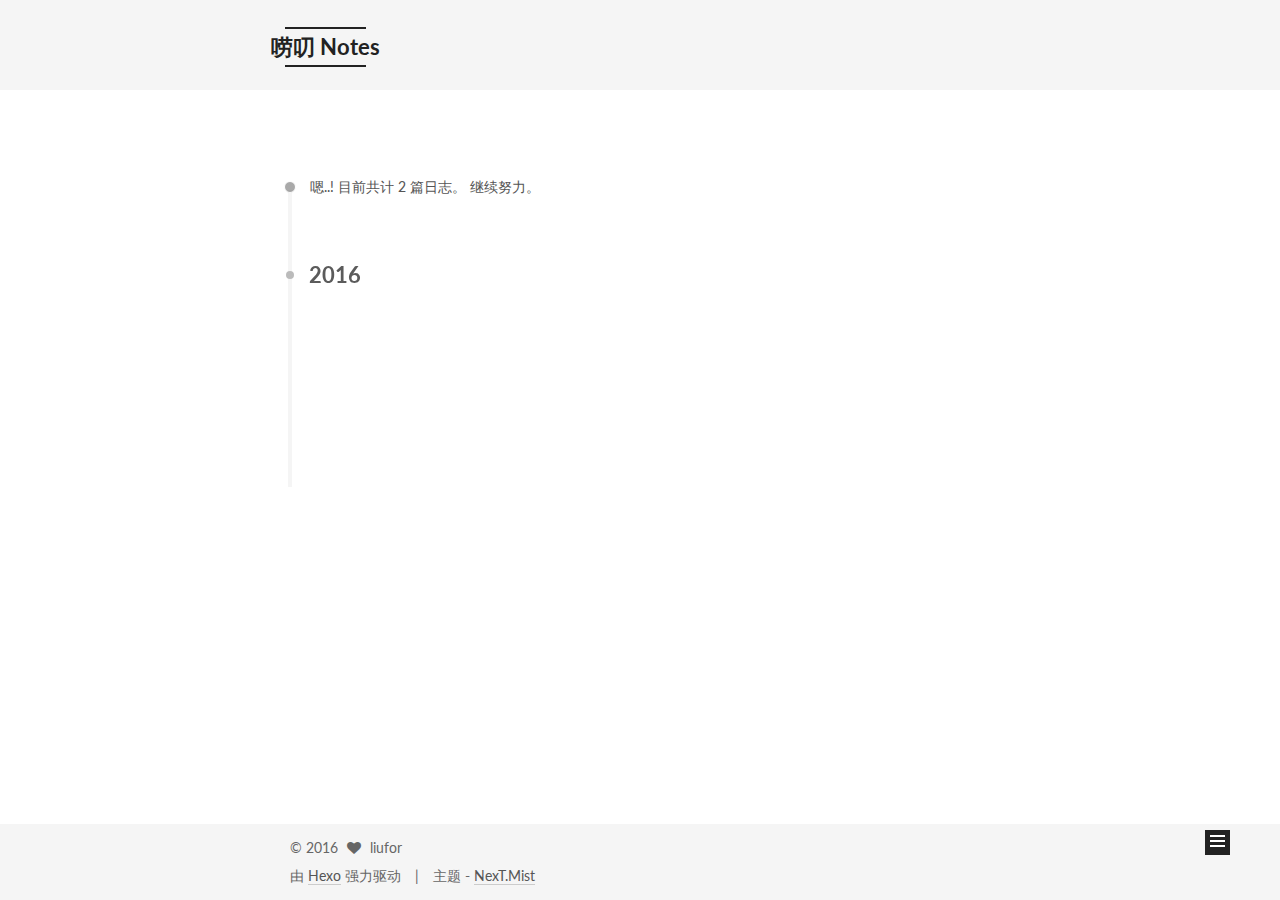
==== commit 187e586f: "Site updated: 2016-05-30 02:05:41" ====
--- a/archives/index.html
+++ b/archives/index.html
@@ -5,7 +5,7 @@
   
 
 
-<html class="theme-next pisces use-motion">
+<html class="theme-next mist use-motion">
 <head>
   <meta charset="UTF-8"/>
 <meta http-equiv="X-UA-Compatible" content="IE=edge,chrome=1" />
@@ -99,7 +99,7 @@
 <script type="text/javascript" id="hexo.configuration">
   var NexT = window.NexT || {};
   var CONFIG = {
-    scheme: 'Pisces',
+    scheme: 'Mist',
     sidebar: {"position":"left","display":"post"},
     fancybox: true,
     motion: true,
@@ -218,7 +218,7 @@
       
         
       
-      嗯..! 目前共计 1 篇日志。 继续努力。
+      嗯..! 目前共计 2 篇日志。 继续努力。
     </span>
 
     
@@ -232,6 +232,43 @@
         <div class="collection-title">
           <h2 class="archive-year motion-element" id="archive-year-2016">2016</h2>
         </div>
+      
+      
+
+      
+
+  <article class="post post-type-normal" itemscope itemtype="http://schema.org/Article">
+    <header class="post-header">
+
+      <h1 class="post-title">
+        
+            <a class="post-title-link" href="/2016/05/30/java-basics-compiler-and-build/" itemprop="url">
+              
+                <span itemprop="name">Java开发基础工具的使用(1)——编译与构建</span>
+              
+            </a>
+        
+      </h1>
+
+      <div class="post-meta">
+        <time class="post-time" itemprop="dateCreated"
+              datetime="2016-05-30T01:38:36+08:00"
+              content="2016-05-30" >
+          05-30
+        </time>
+      </div>
+
+    </header>
+  </article>
+
+
+
+    
+
+      
+      
+      
+
       
       
 
@@ -307,13 +344,20 @@
         <nav class="site-state motion-element">
           <div class="site-state-item site-state-posts">
             <a href="/archives">
-              <span class="site-state-item-count">1</span>
+              <span class="site-state-item-count">2</span>
               <span class="site-state-item-name">日志</span>
             </a>
           </div>
 
           
 
+          
+            <div class="site-state-item site-state-tags">
+              <a href="/tags">
+                <span class="site-state-item-count">6</span>
+                <span class="site-state-item-name">标签</span>
+              </a>
+            </div>
           
 
         </nav>
@@ -408,7 +452,7 @@
 <div class="theme-info">
   主题 -
   <a class="theme-link" href="https://github.com/iissnan/hexo-theme-next">
-    NexT.Pisces
+    NexT.Mist
   </a>
 </div>
 
@@ -473,13 +517,6 @@
 
   
   
-
-
-  <script type="text/javascript" src="/js/src/affix.js?v=5.0.1"></script>
-
-  <script type="text/javascript" src="/js/src/schemes/pisces.js?v=5.0.1"></script>
-
-
 
   
   
--- a/css/main.css
+++ b/css/main.css
@@ -226,51 +226,51 @@
   margin: 20px 0 15px;
 }
 h1 {
+  font-size: 24px;
+}
+@media (max-width: 767px) {
+  h1 {
+    font-size: 20px;
+  }
+}
+h2 {
   font-size: 22px;
 }
 @media (max-width: 767px) {
-  h1 {
+  h2 {
     font-size: 18px;
   }
 }
-h2 {
+h3 {
   font-size: 20px;
 }
 @media (max-width: 767px) {
-  h2 {
+  h3 {
     font-size: 16px;
   }
 }
-h3 {
+h4 {
   font-size: 18px;
 }
 @media (max-width: 767px) {
-  h3 {
+  h4 {
     font-size: 14px;
   }
 }
-h4 {
+h5 {
   font-size: 16px;
 }
 @media (max-width: 767px) {
-  h4 {
+  h5 {
     font-size: 12px;
   }
 }
-h5 {
+h6 {
   font-size: 14px;
 }
 @media (max-width: 767px) {
-  h5 {
+  h6 {
     font-size: 10px;
-  }
-}
-h6 {
-  font-size: 12px;
-}
-@media (max-width: 767px) {
-  h6 {
-    font-size: 8px;
   }
 }
 p {
@@ -728,7 +728,7 @@
   font-size: 14px;
   color: #fff;
   background: #222;
-  border: 2px solid #555;
+  border: 2px solid #222;
   text-decoration: none;
   border-radius: 0;
   transition-property: background-color;
@@ -739,8 +739,8 @@
 .btn:hover,
 .post-more-link .btn:hover {
   border-color: #222;
-  color: #fff;
-  background: #222;
+  color: #222;
+  background: #fff;
 }
 .btn-bar {
   display: block;
@@ -845,7 +845,7 @@
   width: 25px;
   background: #222;
   font-size: 12px;
-  opacity: 0.6;
+  opacity: 1;
   color: #fff;
   cursor: pointer;
   text-align: center;
@@ -866,7 +866,7 @@
   }
 }
 .back-to-top.back-to-top-on {
-  bottom: 40px;
+  bottom: 19px;
 }
 .header {
   background: #fff;
@@ -880,7 +880,7 @@
 }
 .site-meta {
   margin: 0;
-  text-align: center;
+  text-align: left;
 }
 @media (max-width: 767px) {
   .site-meta {
@@ -891,12 +891,12 @@
   position: relative;
   display: inline-block;
   padding: 0 40px;
-  color: #fff;
+  color: #222;
   background: #222;
   border-bottom: none;
 }
 .brand:hover {
-  color: #fff;
+  color: #222;
 }
 .logo {
   display: inline-block;
@@ -915,7 +915,7 @@
 .site-subtitle {
   margin-top: 10px;
   font-size: 13px;
-  color: #ddd;
+  color: #999;
 }
 .use-motion .brand {
   opacity: 0;
@@ -988,8 +988,7 @@
   transition-timing-function: ease-in-out;
   transition-delay: 0s;
 }
-.menu .menu-item a:hover,
-.menu-item-active a {
+.menu .menu-item a:hover {
   border-bottom-color: #222;
 }
 .menu .menu-item .fa {
@@ -1111,7 +1110,7 @@
 .posts-collapse {
   position: relative;
   z-index: 1010;
-  margin-left: 55px;
+  margin-left: 0;
 }
 .posts-collapse::after {
   content: " ";
@@ -1217,7 +1216,7 @@
   font-size: 26px;
   text-align: center;
   word-break: break-word;
-  font-weight: 300;
+  font-weight: 400;
 }
 @media (max-width: 767px) {
   .posts-expand .post-title {
@@ -1311,8 +1310,8 @@
 .post-more-link .btn {
   color: #555;
   font-size: 14px;
-  background: #fff;
-  border-radius: 2px;
+  background: transparent;
+  border-radius: 0;
   line-height: 2;
 }
 .posts-expand .post-tags {
@@ -1465,20 +1464,20 @@
   display: block;
   margin: 0 auto;
   padding: 2px;
-  max-width: 120px;
+  max-width: 96px;
   height: auto;
-  border: 1px solid #eee;
+  border: 2px solid #333;
 }
 .site-author-name {
-  margin: 0;
+  margin: 5px 0 0;
   text-align: center;
-  color: #222;
-  font-weight: 600;
+  color: #f5f5f5;
+  font-weight: normal;
 }
 .site-description {
-  margin-top: 0;
+  margin-top: 5px;
   text-align: center;
-  font-size: 13px;
+  font-size: 14px;
   color: #999;
 }
 .site-state {
@@ -1490,7 +1489,7 @@
 .site-state-item {
   display: inline-block;
   padding: 0 15px;
-  border-left: 1px solid #eee;
+  border-left: 1px solid #333;
 }
 .site-state-item:first-child {
   border-left: none;
@@ -1503,11 +1502,11 @@
   text-align: center;
   color: inherit;
   font-weight: 600;
-  font-size: 16px;
+  font-size: 18px;
 }
 .site-state-item-name {
   font-size: 13px;
-  color: #999;
+  color: inherit;
 }
 .feed-link {
   margin-top: 20px;
@@ -1549,7 +1548,7 @@
   width: 4px;
   height: 4px;
   border-radius: 50%;
-  background: #d0ff60;
+  background: #1d4759;
 }
 .links-of-blogroll {
   font-size: 13px;
@@ -1578,7 +1577,7 @@
   color: #555;
 }
 .sidebar-nav li:hover {
-  color: #fc6423;
+  color: #f5f5f5;
 }
 .page-post-detail .sidebar-nav-toc {
   padding: 0 5px;
@@ -1587,11 +1586,11 @@
   margin-left: 10px;
 }
 .sidebar-nav .sidebar-nav-active {
-  color: #fc6423;
-  border-bottom-color: #fc6423;
+  color: #87daff;
+  border-bottom-color: #87daff;
 }
 .sidebar-nav .sidebar-nav-active:hover {
-  color: #fc6423;
+  color: #87daff;
 }
 .sidebar-panel {
   display: none;
@@ -1624,12 +1623,12 @@
   transition-timing-function: ease-in-out;
   transition-delay: 0s;
   transition-property: all;
-  color: #666;
+  color: #999;
+  border-bottom-color: #555;
+}
+.post-toc ol a:hover {
+  color: #ccc;
   border-bottom-color: #ccc;
-}
-.post-toc ol a:hover {
-  color: #000;
-  border-bottom-color: #000;
 }
 .post-toc .nav-item {
   overflow: hidden;
@@ -1650,14 +1649,14 @@
   display: block;
 }
 .post-toc .nav .active > a {
-  color: #fc6423;
-  border-bottom-color: #fc6423;
+  color: #87daff;
+  border-bottom-color: #87daff;
 }
 .post-toc .nav .active-current > a {
-  color: #fc6423;
+  color: #87daff;
 }
 .post-toc .nav .active-current > a:hover {
-  color: #fc6423;
+  color: #87daff;
 }
 .footer {
   font-size: 14px;
@@ -2035,28 +2034,6 @@
   top: 42%;
   color: #ccc;
 }
-.busuanzi-count:before {
-  content: " ";
-  float: left;
-  width: 260px;
-  min-height: 25px;
-}
-@media (min-width: 768px) and (max-width: 991px) {
-  .busuanzi-count {
-    width: auto;
-  }
-  .busuanzi-count:before {
-    display: none;
-  }
-}
-@media (max-width: 767px) {
-  .busuanzi-count {
-    width: auto;
-  }
-  .busuanzi-count:before {
-    display: none;
-  }
-}
 .site-uv,
 .site-pv,
 .page-pv {
@@ -2128,395 +2105,323 @@
   padding-left: 10px;
 }
 .page-post-detail .sidebar-toggle-line {
-  background: #fc6423;
+  background: #87daff;
 }
 .page-post-detail .comments {
   overflow: hidden;
 }
-body {
-  background: #f5f7f9;
-}
-@media (min-width: 992px) {
-  .full-image.full-image.full-image {
-    max-width: none;
-    width: 118%;
-    margin: 0 -9%;
-  }
+h1,
+h2,
+h3,
+h4,
+h5,
+h6 {
+  margin: 20px 0 10px;
+}
+p {
+  margin: 0 0 25px 0;
+}
+a {
+  border-bottom-color: #ccc;
+}
+hr {
+  margin: 20px 0;
+  height: 2px;
+}
+.main-inner {
+  margin-top: 80px;
 }
 .header {
-  position: relative;
-  margin: 0 auto;
-  width: 960px;
-}
-@media (min-width: 768px) and (max-width: 991px) {
-  .header {
-    width: auto;
-  }
-}
-@media (max-width: 767px) {
-  .header {
-    width: auto;
-  }
+  background: #f5f5f5;
 }
 .header-inner {
-  position: absolute;
-  top: 0;
-  overflow: hidden;
-  padding: 0;
-  width: 240px;
-  background: #fff;
-}
-@media (min-width: 1600px) {
-  .container .header-inner {
-    width: 240px;
-  }
-}
-@media (min-width: 768px) and (max-width: 991px) {
-  .header-inner {
-    position: relative;
-    width: auto;
-  }
-}
-@media (max-width: 767px) {
-  .header-inner {
-    position: relative;
-    width: auto;
-  }
-}
-.main:before,
-.main:after {
+  padding: 25px 0 20px;
+}
+.header-inner:before,
+.header-inner:after {
   content: " ";
   display: table;
 }
-.main:after {
+.header-inner:after {
   clear: both;
 }
-@media (min-width: 768px) and (max-width: 991px) {
-  .main {
-    padding-bottom: 100px;
-  }
-}
-@media (max-width: 767px) {
-  .main {
-    padding-bottom: 100px;
-  }
-}
-.container .main-inner {
-  width: 960px;
-}
-@media (min-width: 768px) and (max-width: 991px) {
+@media (max-width: 767px) {
+  .header-inner {
+    width: auto;
+    margin-bottom: 50px;
+    padding: 10px;
+  }
+}
+.site-meta {
+  float: left;
+  margin-left: -20px;
+  line-height: normal;
+}
+@media (max-width: 767px) {
+  .site-meta {
+    margin-left: 10px;
+  }
+}
+.site-meta .brand {
+  padding: 2px 1px;
+  background: none;
+}
+@media (max-width: 767px) {
+  .site-meta .brand {
+    display: block;
+  }
+}
+.site-meta .logo {
+  display: none;
+}
+.site-meta .site-title {
+  font-size: 22px;
+  font-weight: bolder;
+}
+@media (max-width: 767px) {
+  .site-meta .site-title {
+    line-height: 34px;
+  }
+}
+.logo-line-before,
+.logo-line-after {
+  display: block;
+  overflow: hidden;
+  margin: 0 auto;
+  width: 75%;
+}
+@media (max-width: 767px) {
+  .logo-line-before,
+  .logo-line-after {
+    display: none;
+  }
+}
+.logo-line-before i,
+.logo-line-after i {
+  position: relative;
+  display: block;
+  height: 2px;
+  background: #222;
+}
+@media (max-width: 767px) {
+  .logo-line-before i,
+  .logo-line-after i {
+    height: 3px;
+  }
+}
+.use-motion .logo-line-before i {
+  left: -100%;
+}
+.use-motion .logo-line-after i {
+  right: -100%;
+}
+.site-subtitle {
+  display: none;
+}
+.site-nav-toggle {
+  position: static;
+  float: right;
+}
+.menu {
+  float: right;
+  margin: 8px 0 0 0;
+}
+@media (max-width: 767px) {
+  .menu {
+    margin: 20px 0 0 0;
+    padding: 0;
+  }
+}
+.menu br {
+  display: none;
+}
+.menu .menu-item {
+  margin: 0;
+}
+@media (max-width: 767px) {
+  .menu .menu-item {
+    display: block;
+  }
+}
+.menu .menu-item a {
+  padding: 0 10px;
+  background: none;
+  border: none;
+  border-radius: 2px;
+  transition-property: background;
+}
+@media (max-width: 767px) {
+  .menu .menu-item a {
+    text-align: left;
+  }
+}
+.menu .menu-item a:hover {
+  background: #e1e1e1;
+}
+.menu a::before {
+  display: none;
+}
+@media (max-width: 767px) {
+  .menu a::before {
+    display: block;
+  }
+}
+@media (max-width: 767px) {
+  .menu {
+    float: none;
+  }
+}
+.site-search form {
+  display: none;
+}
+.posts-expand {
+  padding-top: 0;
+}
+.posts-expand .post-title,
+.posts-expand .post-meta {
+  text-align: left;
+}
+@media (max-width: 767px) {
+  .posts-expand .post-title,
+  .posts-expand .post-meta {
+    text-align: center;
+  }
+}
+.posts-expand .post-eof {
+  display: none;
+}
+.posts-expand .post {
+  margin-top: 120px;
+}
+.posts-expand .post:first-child {
+  margin-top: 0;
+}
+.posts-expand .post-meta {
+  margin-top: 5px;
+  margin-bottom: 20px;
+}
+.posts-expand .post-title {
+  position: relative;
+  font-size: 26px;
+  font-weight: 400;
+}
+@media (max-width: 767px) {
+  .posts-expand .post-title {
+    font-size: 20px;
+  }
+}
+@media (min-width: 1600px) {
+  .posts-expand .post-title {
+    font-size: 26px;
+  }
+}
+.posts-expand .post-title:hover:before {
+  background: #222;
+}
+.posts-expand .post-body img {
+  margin: 0;
+}
+.posts-expand .post-tags {
+  text-align: left;
+}
+.posts-expand .post-tags a {
+  padding: 1px 5px;
+  background: #f5f5f5;
+  border-bottom: none;
+}
+.posts-expand .post-tags a:hover {
+  background: #ccc;
+}
+.posts-expand .post-nav {
+  margin-top: 40px;
+}
+.post-more-link {
+  margin-top: 20px;
+  text-align: left;
+}
+.post-more-link a {
+  padding: 0;
+  font-size: 14px;
+  color: #666;
+  background: none;
+  border: none;
+  border-bottom: 2px solid #666;
+  transition-property: border;
+}
+@media (max-width: 767px) {
+  .post-more-link a {
+    font-size: 12px;
+  }
+}
+@media (min-width: 1600px) {
+  .post-more-link a {
+    font-size: 16px;
+  }
+}
+.post-more-link a:hover {
+  border-bottom-color: #222;
+}
+.links-of-blogroll-inline .links-of-blogroll-item {
+  display: inline-block;
+}
+.btn {
+  padding: 0 10px;
+  border-width: 2px;
+  border-radius: 0;
+}
+.headband {
+  display: none;
+}
+.site-search {
+  position: relative;
+  float: right;
+  margin-top: 5px;
+  padding-top: 3px;
+}
+@media (max-width: 767px) {
+  .site-search {
+    float: none;
+    padding: 0 10px;
+  }
+}
+@media (max-width: 767px) {
   .container .main-inner {
     width: auto;
   }
 }
-@media (max-width: 767px) {
-  .container .main-inner {
-    width: auto;
-  }
-}
-.content-wrap {
-  float: right;
-  box-sizing: border-box;
-  padding: 40px;
-  width: 700px;
-  background: #fff;
-  min-height: 700px;
-}
-@media (min-width: 768px) and (max-width: 991px) {
-  .content-wrap {
-    width: 100%;
-    padding: 20px;
-  }
-}
-@media (max-width: 767px) {
-  .content-wrap {
-    width: 100%;
-    padding: 20px;
-    min-height: auto;
-  }
-}
-.sidebar {
-  position: static;
-  float: left;
-  margin-top: 300px;
-  width: 240px;
-  background: #fff;
-  box-shadow: none;
-}
-@media (min-width: 768px) and (max-width: 991px) {
-  .sidebar {
-    display: none;
-  }
-}
-@media (max-width: 767px) {
-  .sidebar {
-    display: none;
-  }
-}
-.sidebar-toggle {
+.page-post-detail .post-title,
+.page-post-detail .post-meta {
+  text-align: center;
+}
+.page-post-detail .post-title:before {
   display: none;
 }
+.page-post-detail .post-meta {
+  margin-bottom: 60px;
+}
+.pagination {
+  margin: 120px 0 0;
+  text-align: left;
+}
+@media (max-width: 767px) {
+  .pagination {
+    margin: 80px 10px 0;
+    text-align: center;
+  }
+}
+.footer {
+  margin-top: 80px;
+  padding: 10px 0;
+  background: #f5f5f5;
+  color: #666;
+}
 .footer-inner {
-  width: 960px;
-}
-.footer-inner:before {
-  content: " ";
-  float: left;
-  width: 260px;
-  min-height: 50px;
-}
-@media (min-width: 768px) and (max-width: 991px) {
+  margin: 0 auto;
+  text-align: left;
+}
+@media (max-width: 767px) {
   .footer-inner {
     width: auto;
-  }
-  .footer-inner:before {
-    display: none;
-  }
-}
-@media (max-width: 767px) {
-  .footer-inner {
-    width: auto;
-  }
-  .footer-inner:before {
-    display: none;
-  }
-}
-.sidebar-position-right .header-inner {
-  right: 0;
-}
-.sidebar-position-right .content-wrap {
-  float: left;
-}
-.sidebar-position-right .sidebar {
-  float: right;
-}
-.sidebar-position-right .footer-inner:before {
-  float: right;
-}
-.site-meta {
-  padding: 20px 0;
-  color: #fff;
-  background: #222;
-}
-@media (min-width: 768px) and (max-width: 991px) {
-  .site-meta {
-    box-shadow: 0 0 16px rgba(0,0,0,0.5);
-  }
-}
-@media (max-width: 767px) {
-  .site-meta {
-    box-shadow: 0 0 16px rgba(0,0,0,0.5);
-  }
-}
-.brand {
-  display: block;
-  padding: 0;
-  background: none;
-}
-.brand:hover {
-  color: #fff;
-}
-.site-subtitle {
-  margin: 0;
-}
-.site-search form {
-  display: none;
-}
-.site-nav {
-  border-top: none;
-}
-@media (min-width: 768px) and (max-width: 991px) {
-  .site-nav {
-    display: none !important;
-  }
-}
-@media (min-width: 768px) and (max-width: 991px) {
-  .site-nav-on {
-    display: block !important;
-  }
-}
-.menu .menu-item {
-  display: block;
-  margin: 0;
-  list-style: none;
-}
-.menu .menu-item a {
-  position: relative;
-  box-sizing: border-box;
-  padding: 5px 20px;
-  text-align: left;
-  line-height: inherit;
-  transition-property: background-color;
-  transition-duration: 0.2s;
-  transition-timing-function: ease-in-out;
-  transition-delay: 0s;
-}
-.menu .menu-item a:hover,
-.menu-item-active a {
-  background: #f9f9f9;
-  border-bottom-color: #fff;
-}
-.menu .menu-item br {
-  display: none;
-}
-.menu-item-active a:after {
-  content: " ";
-  position: absolute;
-  top: 50%;
-  margin-top: -3px;
-  right: 15px;
-  width: 6px;
-  height: 6px;
-  border-radius: 50%;
-  background-color: #bbb;
-}
-.btn-bar {
-  background-color: #fff;
-}
-.site-nav-toggle {
-  top: 20px;
-  left: 20px;
-}
-@media (min-width: 768px) and (max-width: 991px) {
-  .site-nav-toggle {
-    display: block;
-  }
-}
-.use-motion .sidebar .motion-element {
-  opacity: 1;
-}
-.sidebar {
-  display: none;
-  right: auto;
-  bottom: auto;
-  -webkit-transform: none;
-}
-.sidebar-inner {
-  box-sizing: border-box;
-  width: 240px;
-  color: #555;
-  background: #fff;
-}
-.sidebar-inner.affix {
-  position: fixed;
-  top: 0;
-}
-.site-overview {
-  margin: 0 2px;
-  text-align: left;
-}
-.site-author:before,
-.site-author:after {
-  content: " ";
-  display: table;
-}
-.site-author:after {
-  clear: both;
-}
-.sidebar a {
-  color: #555;
-}
-.sidebar a:hover {
-  color: #222;
-}
-.links-of-author-item a:before {
-  display: none;
-}
-.links-of-author-item a {
-  border-bottom: none;
-  text-decoration: underline;
-}
-.feed-link {
-  border-top: 1px dotted #ccc;
-  border-bottom: 1px dotted #ccc;
-  text-align: center;
-}
-.feed-link a {
-  display: block;
-  color: #fc6423;
-  border: none;
-}
-.feed-link a:hover {
-  background: none;
-  color: #e34603;
-}
-.feed-link a:hover i {
-  color: #e34603;
-}
-.links-of-author:before,
-.links-of-author:after {
-  content: " ";
-  display: table;
-}
-.links-of-author:after {
-  clear: both;
-}
-.links-of-author-item {
-  float: left;
-  margin: 5px 0 0;
-  width: 50%;
-}
-.links-of-author-item a {
-  box-sizing: border-box;
-  display: inline-block;
-  margin-right: 0;
-  margin-bottom: 0;
-  padding: 0 5px;
-  overflow: hidden;
-  white-space: nowrap;
-  text-overflow: ellipsis;
-}
-.links-of-author-item a {
-  display: block;
-  text-decoration: none;
-}
-.links-of-author-item a:hover {
-  border-radius: 4px;
-  background: #eee;
-}
-.links-of-author-item .fa {
-  margin-right: 2px;
-  font-size: 16px;
-}
-.links-of-author-item .fa-globe {
-  font-size: 15px;
-}
-.links-of-blogroll {
-  margin-top: 20px;
-  padding: 3px 0 0;
-  border-top: 1px dotted #ccc;
-}
-.links-of-blogroll-title {
-  margin-top: 0;
-}
-.links-of-blogroll-item {
-  padding: 0;
-}
-.links-of-blogroll-inline:before,
-.links-of-blogroll-inline:after {
-  content: " ";
-  display: table;
-}
-.links-of-blogroll-inline:after {
-  clear: both;
-}
-.links-of-blogroll-inline .links-of-blogroll-item {
-  float: left;
-  margin: 5px 0 0;
-  width: 50%;
-}
-.links-of-blogroll-inline .links-of-blogroll-item a {
-  box-sizing: border-box;
-  display: inline-block;
-  margin-right: 0;
-  margin-bottom: 0;
-  padding: 0 5px;
-  overflow: hidden;
-  white-space: nowrap;
-  text-overflow: ellipsis;
-}
-@media (max-width: 767px) {
-  .post-body {
-    text-align: justify;
-  }
-}
+    text-align: center;
+  }
+}
